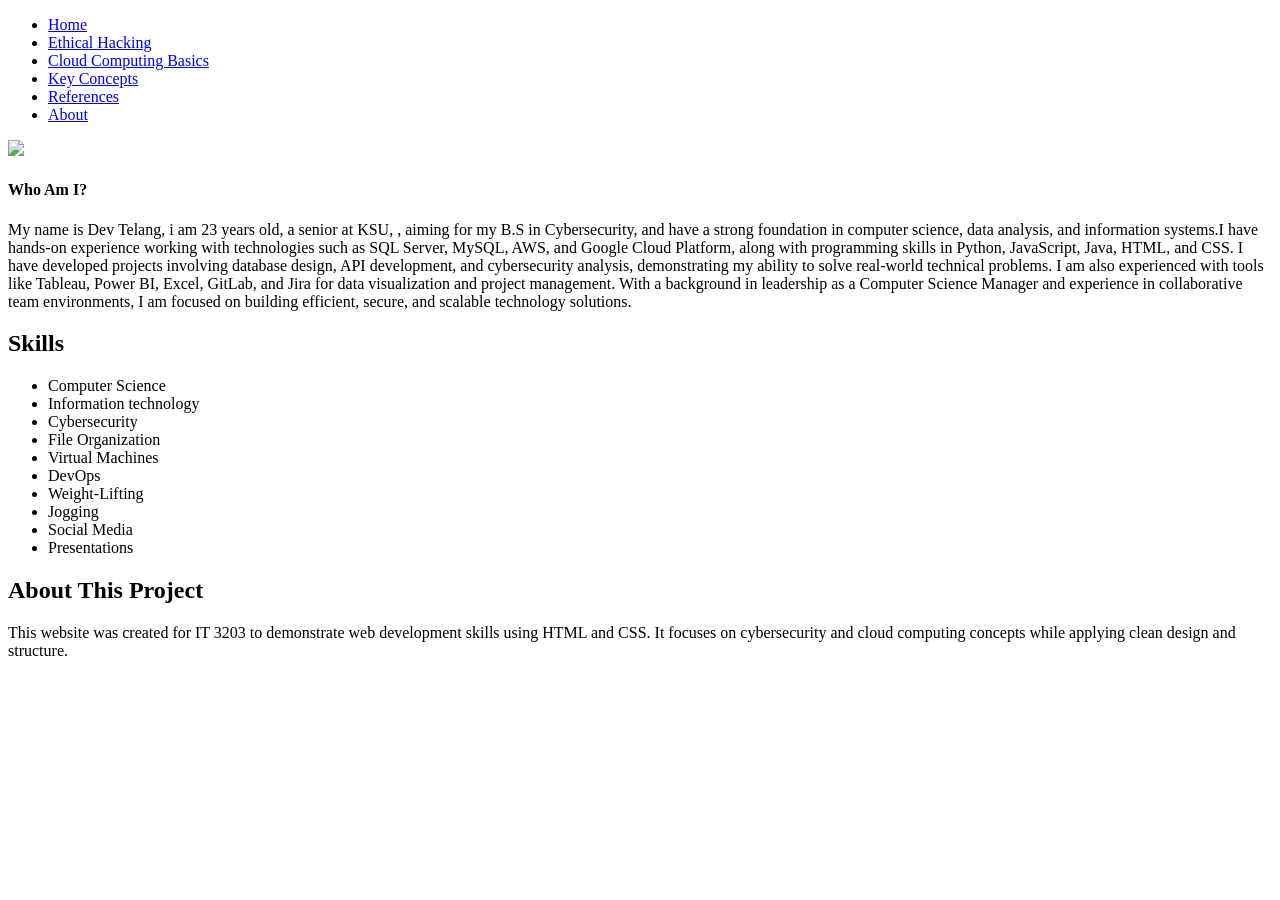
==== about.html @ e0a011a9 "Add files via upload" ====
<!DOCTYPE html>
<html lang="en">
<head>
   
    <meta charset="UTF-8">
    <meta name="viewport" content="width=device-width, initial-scale=1.0">
    <title>Web Project</title>
    <link rel="stylesheet" href="css/style.css">
</head>
<body>

    <nav>
    <ul class="navbar">
        <li><a href="index.html">Home</a></li>
        <li><a href="topic1.html">Ethical Hacking</a></li>
        <li><a href="topic2.html">Cloud Computing Basics</a></li>
        <li><a href="concepts.html">Key Concepts</a></li>
        <li><a href="references.html">References</a></li>
        <li><a href="about.html">About</a></li>
    </ul>
</nav>
    <img src="/IMAGES/IMG_0867 (2).jpg">
    <div class="p-box">
            <h4>Who Am I?</h4>
            <p>
              My name is Dev Telang, i am 23 years old, a senior at KSU,
              , aiming for my B.S in Cybersecurity, and have a strong foundation in computer science, 
              data analysis, and information systems.I have hands-on experience working with technologies such as SQL Server, MySQL, AWS, and Google Cloud Platform,
               along with programming skills in 
               Python, JavaScript, Java, HTML, and CSS. 
               I have developed projects involving database design, API development, and cybersecurity analysis, demonstrating my ability to solve real-world technical problems. 
               I am also experienced with tools like Tableau, Power BI, Excel, GitLab, and Jira for data visualization and project management. With a background in leadership as a Computer Science Manager and experience in collaborative team environments,
               I am focused on building efficient, secure, and scalable technology solutions.
            </p>
            </div>
            <h2><b>Skills</b></h2>
            <ul class="p-box">
                <li>Computer Science</li>
                <li>Information technology</li>
                <li>Cybersecurity</li>
                <li>File Organization</li>
                <li>Virtual Machines</li>
                <li>DevOps</li>
                <li>Weight-Lifting</li>
                <li>Jogging</li>
                <li>Social Media</li>
                <li>Presentations</li>

            </ul>


            <section>
    <h2>About This Project</h2>
    <p class="p-box">
        This website was created for IT 3203 to demonstrate web development
        skills using HTML and CSS. It focuses on cybersecurity and cloud
        computing concepts while applying clean design and structure.
    </p>
</section>

</body>
</html>
</body>
</html>
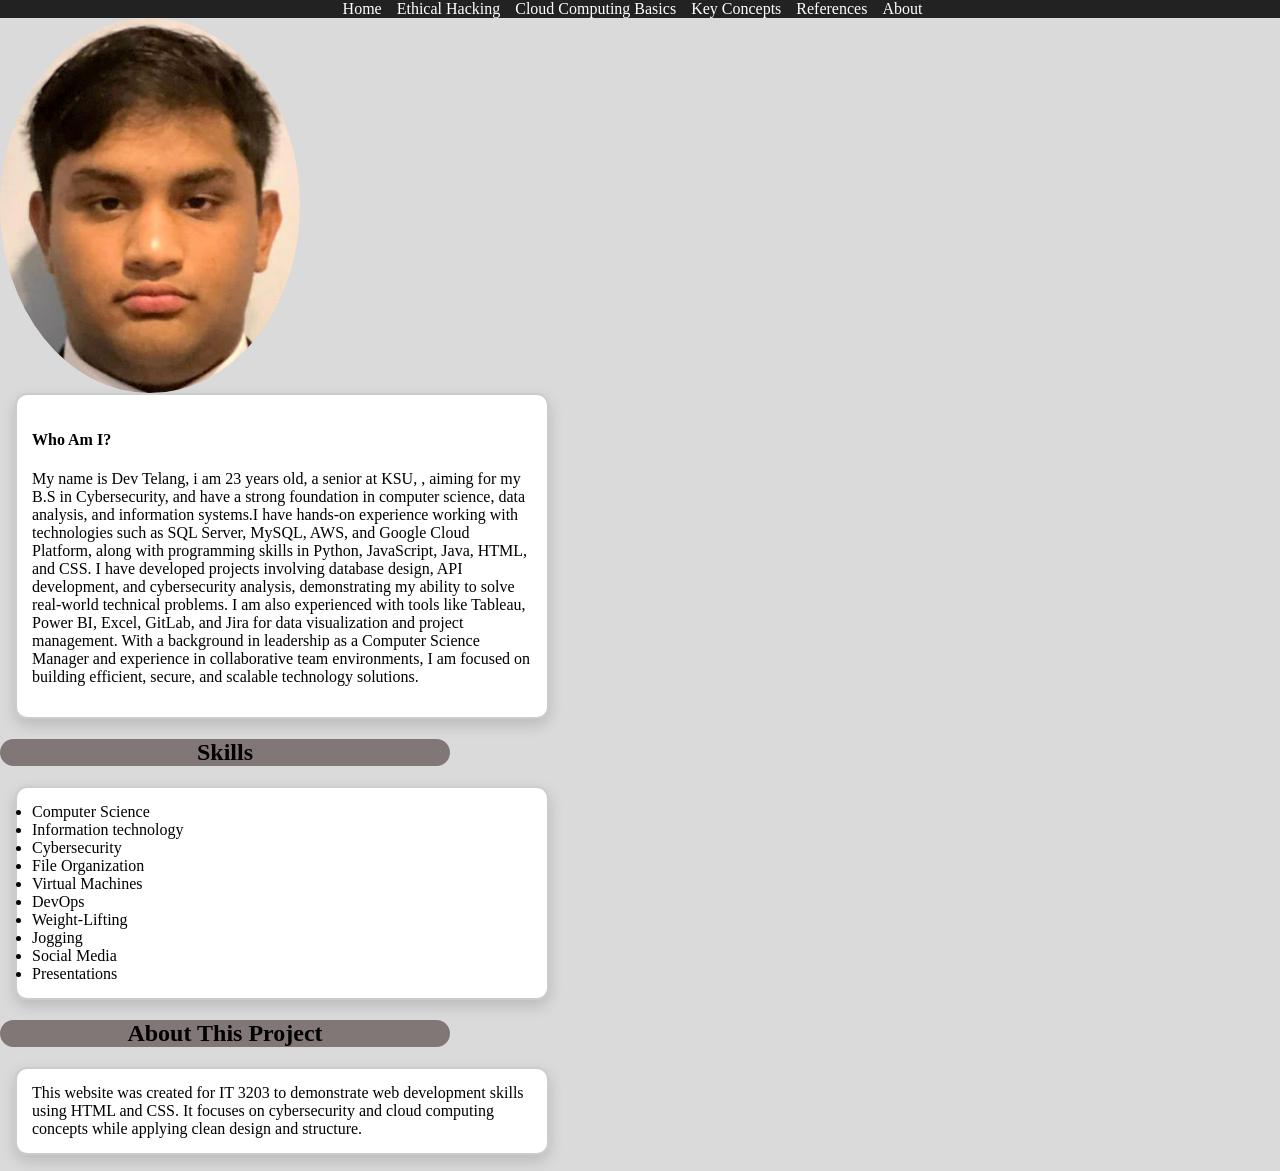
==== commit f8b3ec95: "Fix HTML structure and improve formatting" ====
--- a/about.html
+++ b/about.html
@@ -19,7 +19,7 @@
         <li><a href="about.html">About</a></li>
     </ul>
 </nav>
-    <img src="/IMAGES/IMG_0867 (2).jpg">
+    <img src="IMAGES/IMG_0867 (2).jpg">
     <div class="p-box">
             <h4>Who Am I?</h4>
             <p>
@@ -61,4 +61,4 @@
 </body>
 </html>
 </body>
-</html>+</html>
--- a/css/style.css
+++ b/css/style.css
@@ -0,0 +1,119 @@
+/* Element selector */
+body {
+    font-family: 'Times New Roman', Times, serif;
+    margin: 0;
+    background-color: #dadada;
+}
+
+h2{
+    background-color: #827777;
+    border-radius: 120px;
+    width: 450px;
+    display: flex;              /* REQUIRED */
+    justify-content: center;    /* horizontal center */
+    align-items: center; 
+}
+
+
+
+img {
+    width: 300px;
+    border-radius: 50%;
+    position: relative;
+    animation: headshotFade 9s infinite;
+     display: flex;              /* REQUIRED */
+    justify-content: center;    /* horizontal center */
+    align-items: center;
+    margin-right: 20px;
+}
+
+.fancy-header {
+            background-color: rgb(141, 161, 178);
+            border-radius: 50px;
+            display: flex;              /* REQUIRED */
+            justify-content: center;    /* horizontal center */
+            align-items: center;        /* vertical center */
+        }
+
+summary {
+    list-style: none;
+    cursor: pointer;
+}
+
+summary img:hover {
+    opacity: 0.8;
+}
+
+
+
+
+.WhoIAM{
+   display: flex;
+   justify-content:space-between;
+   align-items: center;
+   padding: 0 50px;
+   margin: 50px 0;
+   gap:40px;
+   margin-bottom: 100px; 
+}
+
+
+
+.p-box {
+    width: 500px;
+    background-color: #ffffff;
+    border: 2px solid #ccc;
+    border-radius: 12px;
+    padding: 15px;
+    box-shadow: 0 6px 15px rgba(0,0,0,0.15);
+    margin-left: 15px;
+    
+}
+
+
+.navbar {
+    display: flex;              /* FLEXBOX ✅ */
+    justify-content: center;    /* center menu */
+    list-style: none;
+    background-color: #222;
+    padding: 0;
+    margin: 0;
+}
+
+
+.navbar li {
+    margin-right: 15px;
+}
+
+/* Link styles */
+.navbar a {
+    color: white;
+    text-decoration: none;
+}
+
+/* Hover effect ✅ */
+.navbar a:hover {
+    color: rgb(234, 232, 230);
+}
+
+
+/* Table Effects */
+table {
+    width: 100%;
+    border-collapse: collapse;
+    margin-top: 20px;
+}
+
+th, td {
+    border: 1px solid #333;
+    padding: 10px;
+}
+
+th {
+    background-color: #222;
+    color: white;
+}
+
+tr:hover {
+    background-color: #f2f2f2;
+}
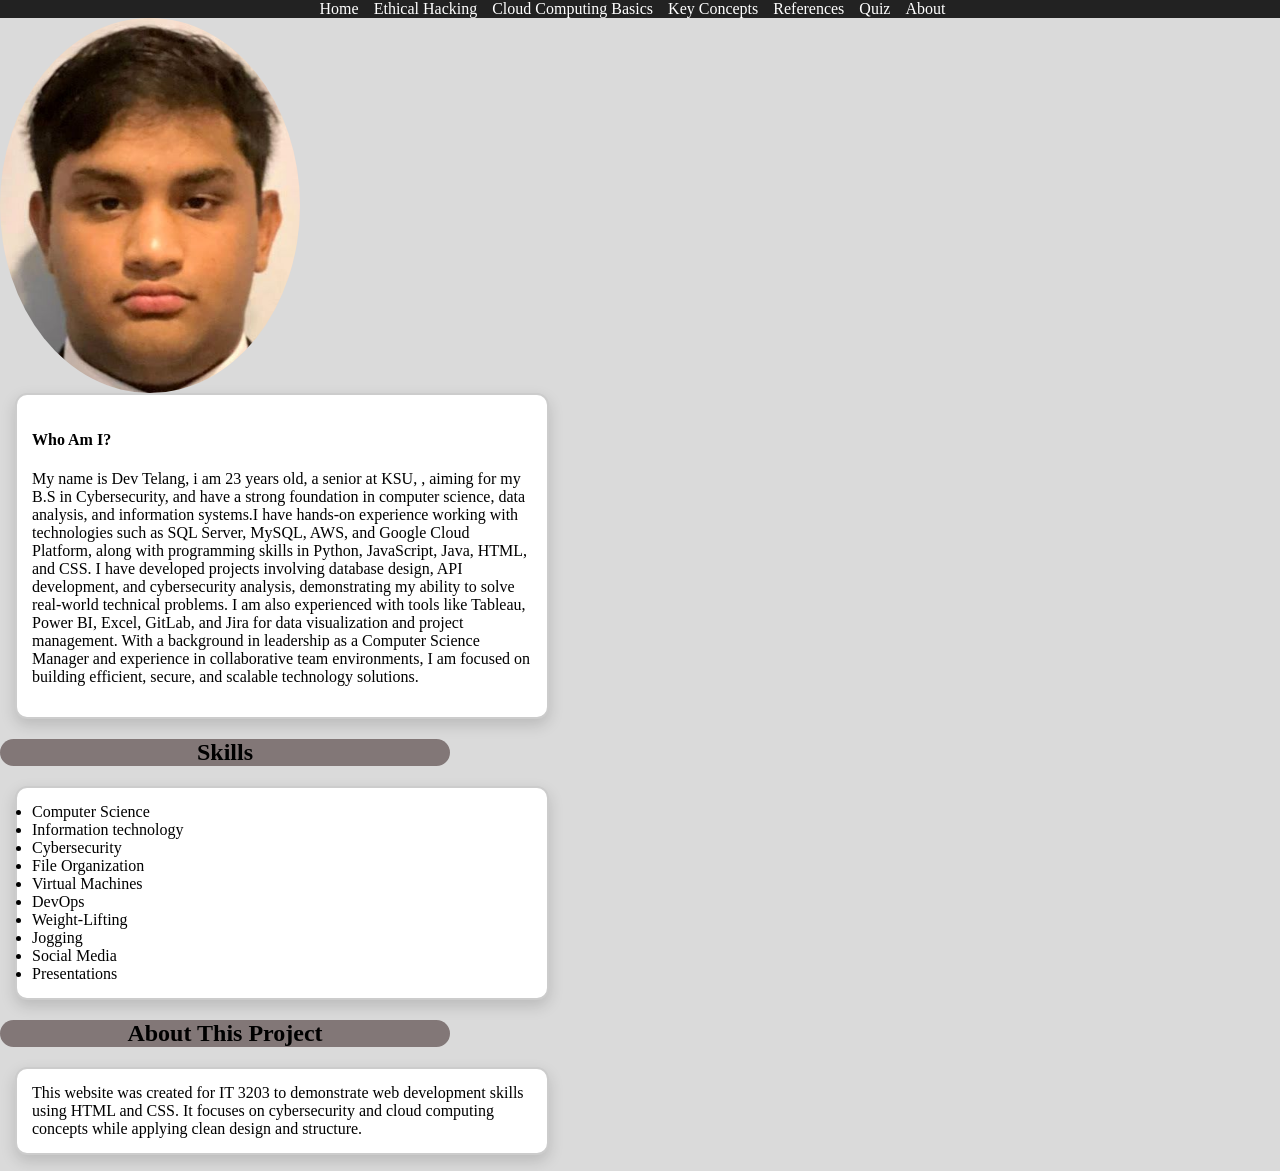
==== commit 9b5fd78d: "Milestone Quiz Added" ====
--- a/about.html
+++ b/about.html
@@ -7,8 +7,9 @@
     <title>Web Project</title>
     <link rel="stylesheet" href="css/style.css">
 </head>
+<!-- About Page -->
 <body>
-
+     <!-- Navigation Menu -->
     <nav>
     <ul class="navbar">
         <li><a href="index.html">Home</a></li>
@@ -16,6 +17,7 @@
         <li><a href="topic2.html">Cloud Computing Basics</a></li>
         <li><a href="concepts.html">Key Concepts</a></li>
         <li><a href="references.html">References</a></li>
+        <li><a href="quiz.html">Quiz</a></li>
         <li><a href="about.html">About</a></li>
     </ul>
 </nav>
@@ -61,4 +63,4 @@
 </body>
 </html>
 </body>
-</html>
+</html>
--- a/css/style.css
+++ b/css/style.css
@@ -5,6 +5,8 @@
     background-color: #dadada;
 }
 
+
+/* Styles for h2 elements */
 h2{
     background-color: #827777;
     border-radius: 120px;
@@ -15,7 +17,7 @@
 }
 
 
-
+/* Styles for images */
 img {
     width: 300px;
     border-radius: 50%;
@@ -27,6 +29,7 @@
     margin-right: 20px;
 }
 
+/* Styles for fancy header sections */
 .fancy-header {
             background-color: rgb(141, 161, 178);
             border-radius: 50px;
@@ -35,11 +38,13 @@
             align-items: center;        /* vertical center */
         }
 
+
+/* Styles for summary elements */
 summary {
     list-style: none;
     cursor: pointer;
 }
-
+/* Hover effect for images inside summary */
 summary img:hover {
     opacity: 0.8;
 }
@@ -47,18 +52,7 @@
 
 
 
-.WhoIAM{
-   display: flex;
-   justify-content:space-between;
-   align-items: center;
-   padding: 0 50px;
-   margin: 50px 0;
-   gap:40px;
-   margin-bottom: 100px; 
-}
-
-
-
+/* Styles for text boxes */
 .p-box {
     width: 500px;
     background-color: #ffffff;
@@ -70,7 +64,7 @@
     
 }
 
-
+/* Styles for navigation bar */
 .navbar {
     display: flex;              /* FLEXBOX ✅ */
     justify-content: center;    /* center menu */
@@ -80,7 +74,7 @@
     margin: 0;
 }
 
-
+/* Styles for navigation items */
 .navbar li {
     margin-right: 15px;
 }
@@ -97,6 +91,10 @@
 }
 
 
+
+
+
+
 /* Table Effects */
 table {
     width: 100%;
@@ -104,16 +102,62 @@
     margin-top: 20px;
 }
 
+/* Table cell styles */
 th, td {
     border: 1px solid #333;
     padding: 10px;
 }
-
+/* Table header styles */
 th {
     background-color: #222;
     color: white;
 }
-
+/* Hover effect for table rows */
 tr:hover {
     background-color: #f2f2f2;
 }
+
+
+ .quiz-container {
+            background: white;
+            padding: 20px;
+            max-width: 700px;
+            margin: auto;
+            border-radius: 8px;
+        }
+ 
+        .question-block {
+            margin-bottom: 20px;
+            padding: 15px;
+            border: 1px solid #ddd;
+            border-radius: 6px;
+        }
+ 
+        .question-title {
+            font-weight: bold;
+            margin-bottom: 10px;
+        }
+ 
+        .option {
+            margin: 6px 0;
+        }
+ 
+        button {
+            padding: 10px 18px;
+            margin-top: 10px;
+            cursor: pointer;
+        }
+ 
+        #result {
+            margin-top: 20px;
+            font-weight: bold;
+        }
+ 
+        .correct {
+            color: green;
+        }
+ 
+        .incorrect {
+            color: red;
+        }
+ 
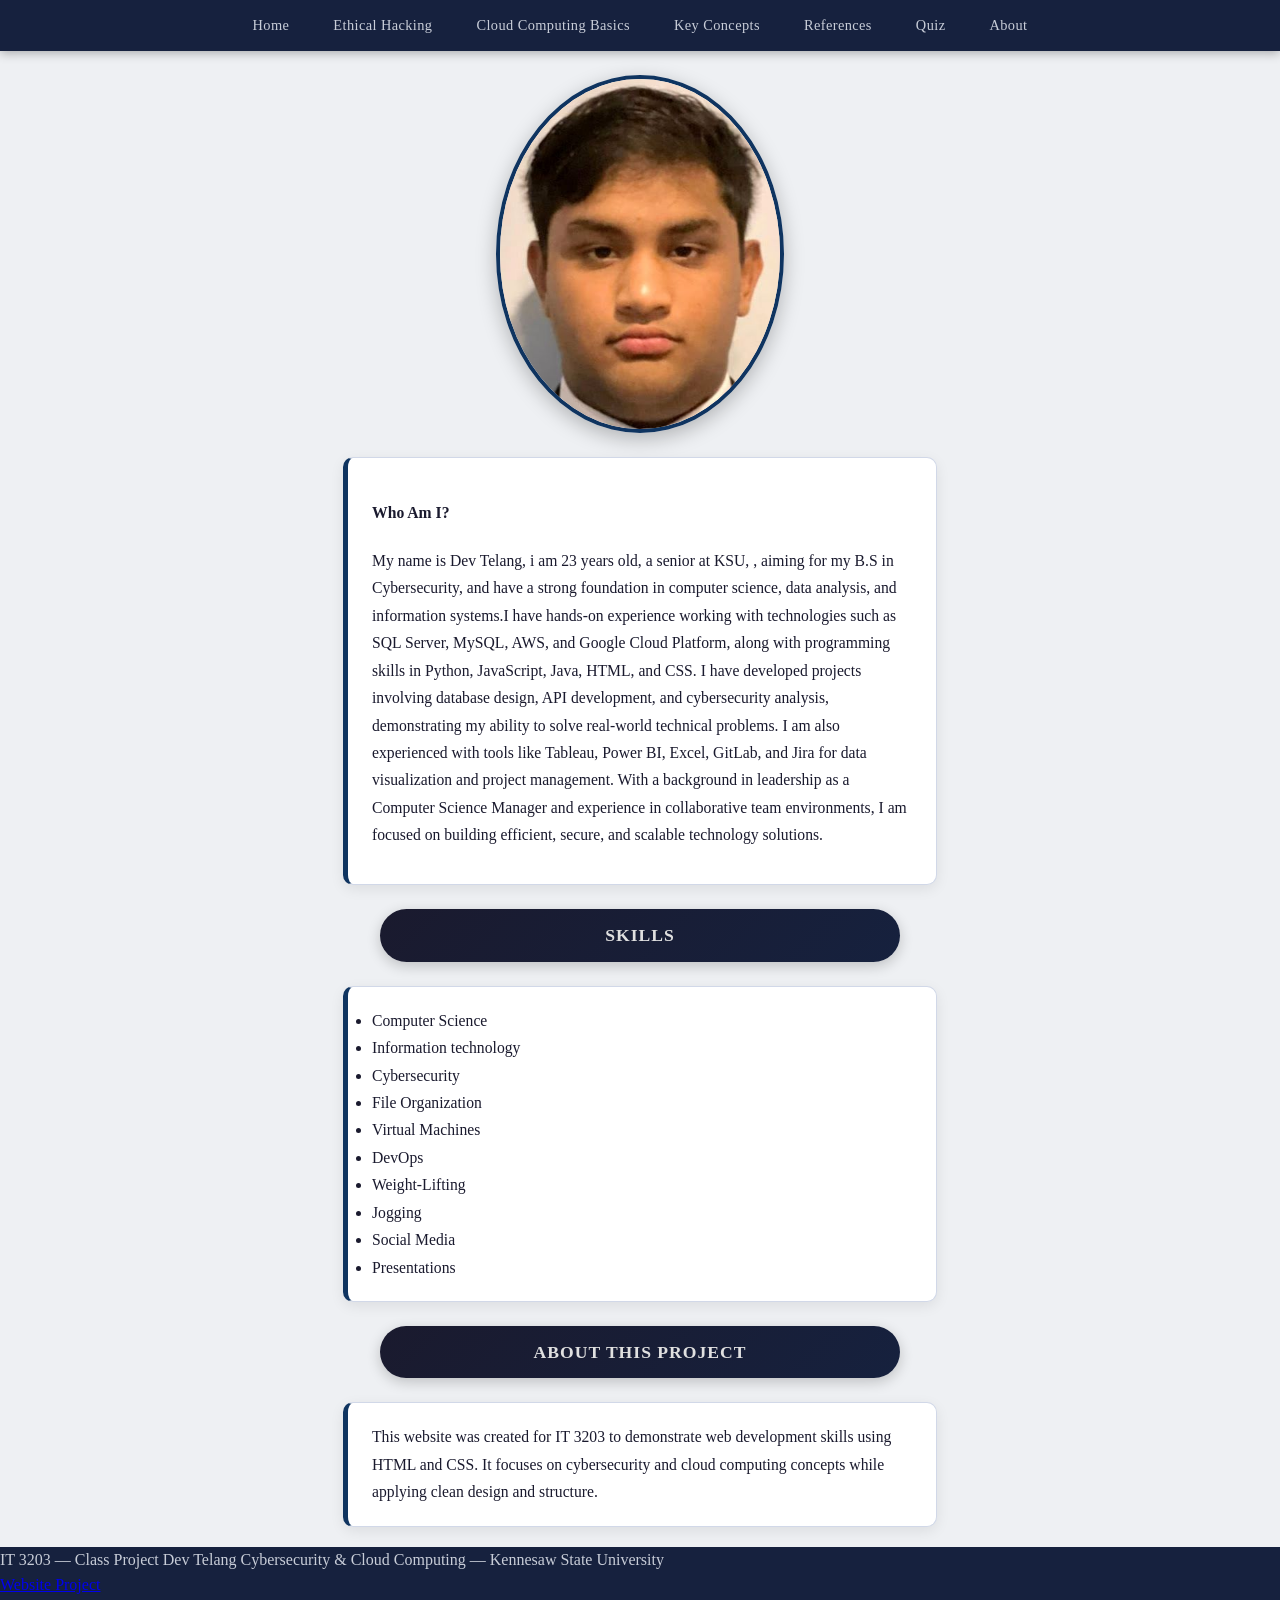
==== commit cced4152: "Github Link and Footer added" ====
--- a/about.html
+++ b/about.html
@@ -60,6 +60,29 @@
     </p>
 </section>
 
+
+
+
+
+
+<!-- Footer (consistent across all pages) -->
+    <footer>
+        <div class="footer-content">
+            <div class="footer-left">
+                <span class="footer-course">IT 3203 &mdash; Class Project</span>
+                <span class="footer-name">Dev Telang</span>
+                <span class="footer-desc">
+                    Cybersecurity &amp; Cloud Computing
+                    &mdash; Kennesaw State University
+                </span>
+            </div>
+            <div class="footer-right">
+                <a href="https://github.com/Devtel0912/Project-Milestone.git">Website Project</a><br>
+                &copy; 2025 Dev Telang. All rights reserved.
+            </div>
+        </div>
+    </footer>
+
 </body>
 </html>
 </body>
--- a/css/style.css
+++ b/css/style.css
@@ -1,163 +1,395 @@
-/* Element selector */
+/* ==========================================
+   IT 3203 Project - Main Stylesheet
+   Author: Dev Telang
+   File: style.css
+
+   Purpose:
+   This stylesheet controls the layout, design,
+   typography, navigation menu, quiz page, and
+   responsive design styling for all pages.
+========================================== */
+
+
+/* ==========================================
+   GLOBAL PAGE STYLES
+   - Applies to all pages
+========================================== */
+
+
+
+
+/* Page base */
 body {
-    font-family: 'Times New Roman', Times, serif;
+    font-family: 'Segoe UI', 'Times New Roman', serif;
     margin: 0;
-    background-color: #dadada;
-}
-
-
-/* Styles for h2 elements */
-h2{
-    background-color: #827777;
-    border-radius: 120px;
-    width: 450px;
-    display: flex;              /* REQUIRED */
-    justify-content: center;    /* horizontal center */
-    align-items: center; 
-}
-
-
-/* Styles for images */
+    background-color: #eef0f3;
+    color: #1a1a2e;
+    line-height: 1.6;
+}
+ 
+/* Section headings */
+h1 {
+    font-size: 2rem;
+    font-weight: 700;
+    color: #1a1a2e;
+    text-align: center;
+    margin: 30px 0 10px;
+    letter-spacing: 0.5px;
+}
+ 
+h2 {
+    background: linear-gradient(135deg, #1a1a2e, #16213e);
+    color: #e0e0e0;
+    border-radius: 50px;
+    width: 480px;
+    display: flex;
+    justify-content: center;
+    align-items: center;
+    margin: 24px auto;
+    padding: 12px 20px;
+    font-size: 1.1rem;
+    letter-spacing: 1px;
+    text-transform: uppercase;
+    box-shadow: 0 4px 14px rgba(0, 0, 0, 0.2);
+}
+ 
+h3 {
+    font-size: 1.1rem;
+    font-weight: 600;
+    color: #16213e;
+    margin-bottom: 8px;
+}
+ 
+/* Profile image */
 img {
-    width: 300px;
+   width: 280px; /* Desktop image size */
+    height: auto; /* Maintains aspect ratio */
     border-radius: 50%;
-    position: relative;
+    border: 4px solid #0f3460;
+    display: block;
+    margin: 24px auto;
     animation: headshotFade 9s infinite;
-     display: flex;              /* REQUIRED */
-    justify-content: center;    /* horizontal center */
-    align-items: center;
-    margin-right: 20px;
-}
-
-/* Styles for fancy header sections */
-.fancy-header {
-            background-color: rgb(141, 161, 178);
-            border-radius: 50px;
-            display: flex;              /* REQUIRED */
-            justify-content: center;    /* horizontal center */
-            align-items: center;        /* vertical center */
-        }
-
-
-/* Styles for summary elements */
+    box-shadow: 0 6px 20px rgba(0, 0, 0, 0.25);
+}
+ 
+/* Expandable summary toggle */
 summary {
     list-style: none;
     cursor: pointer;
-}
-/* Hover effect for images inside summary */
+    font-weight: 600;
+    color: #0f3460;
+    padding: 6px 0;
+    transition: color 0.2s;
+}
+ 
+summary:hover {
+    color: #e94560;
+}
+ 
 summary img:hover {
     opacity: 0.8;
 }
-
-
-
-
-/* Styles for text boxes */
-.p-box {
-    width: 500px;
-    background-color: #ffffff;
-    border: 2px solid #ccc;
-    border-radius: 12px;
-    padding: 15px;
-    box-shadow: 0 6px 15px rgba(0,0,0,0.15);
-    margin-left: 15px;
-    
-}
-
-/* Styles for navigation bar */
+ 
+/* Table layout */
+table {
+    width: 100%;
+    border-collapse: collapse;  /* Removes extra spacing between borders */
+    margin-top: 20px;
+    font-size: 0.95rem;
+}
+ 
+th, td {
+    border: 1px solid #c8cdd8;
+    padding: 12px 14px;
+    text-align: left;
+}
+ 
+th {
+    background-color: #0f3460;
+    color: #f0f0f0;
+    font-weight: 600;
+    letter-spacing: 0.4px;
+    text-transform: uppercase;
+    font-size: 0.85rem;
+}
+ 
+tr:nth-child(even) {
+    background-color: #f4f6fb;
+}
+ 
+tr:hover {
+    background-color: #dce8f7;
+}
+ 
+/* Buttons */
+button {
+    padding: 12px 24px;
+    margin-top: 16px;
+    cursor: pointer;
+    background-color: #0f3460;
+    color: #ffffff;
+    border: none;
+    border-radius: 8px;
+    font-size: 15px;
+    font-weight: 600;
+    letter-spacing: 0.5px;
+    transition: background-color 0.25s, transform 0.15s;
+}
+ 
+button:hover {
+    background-color: #e94560;
+    transform: translateY(-2px);
+}
+ 
+button:active {
+    transform: translateY(0);
+}
+ 
+ footer {
+    background-color: #16213e;
+    color: #c8cdd8;
+    margin-top: auto;
+    padding: 0;
+}
+/* ----------------------------------------------------------
+   2. CLASS SELECTORS
+   ---------------------------------------------------------- */
+ 
+/* ---- Navigation bar ---- */
 .navbar {
-    display: flex;              /* FLEXBOX ✅ */
-    justify-content: center;    /* center menu */
+    display: flex;
+    justify-content: center;
     list-style: none;
-    background-color: #222;
+    background-color: #16213e;
     padding: 0;
     margin: 0;
-}
-
-/* Styles for navigation items */
-.navbar li {
-    margin-right: 15px;
-}
-
-/* Link styles */
+    gap: 4px;
+    box-shadow: 0 2px 10px rgba(0, 0, 0, 0.3);
+}
+ 
 .navbar a {
-    color: white;
+    color: #c8cdd8;
     text-decoration: none;
-}
-
-/* Hover effect ✅ */
+    padding: 14px 20px;
+    display: block;
+    border-radius: 6px;
+    font-size: 0.9rem;
+    font-weight: 500;
+    letter-spacing: 0.4px;
+    transition: background-color 0.25s, color 0.25s;
+}
+ 
 .navbar a:hover {
-    color: rgb(234, 232, 230);
-}
-
-
-
-
-
-
-/* Table Effects */
-table {
-    width: 100%;
-    border-collapse: collapse;
-    margin-top: 20px;
-}
-
-/* Table cell styles */
-th, td {
-    border: 1px solid #333;
-    padding: 10px;
-}
-/* Table header styles */
-th {
-    background-color: #222;
-    color: white;
-}
-/* Hover effect for table rows */
-tr:hover {
-    background-color: #f2f2f2;
-}
-
-
- .quiz-container {
-            background: white;
-            padding: 20px;
-            max-width: 700px;
-            margin: auto;
-            border-radius: 8px;
-        }
- 
-        .question-block {
-            margin-bottom: 20px;
-            padding: 15px;
-            border: 1px solid #ddd;
-            border-radius: 6px;
-        }
- 
-        .question-title {
-            font-weight: bold;
-            margin-bottom: 10px;
-        }
- 
-        .option {
-            margin: 6px 0;
-        }
- 
-        button {
-            padding: 10px 18px;
-            margin-top: 10px;
-            cursor: pointer;
-        }
- 
-        #result {
-            margin-top: 20px;
-            font-weight: bold;
-        }
- 
-        .correct {
-            color: green;
-        }
- 
-        .incorrect {
-            color: red;
-        }
- +    background-color: #0f3460;
+    color: #ffffff;
+}
+ 
+/* Active / current page link
+   Add class="active" to the <a> tag for the current page */
+.navbar a.active {
+    background-color: #e94560;
+    color: #ffffff;
+    font-weight: 700;
+    border-radius: 6px;
+    box-shadow: inset 0 -3px 0 rgba(0, 0, 0, 0.2);
+}
+ 
+/* ---- Fancy header banner ---- */
+.fancy-header {
+    background: linear-gradient(135deg, #16213e 0%, #0f3460 60%, #1a1a2e 100%);
+    color: #e0e0e0;
+    border-radius: 0 0 30px 30px;
+    display: flex;
+    justify-content: center;
+    align-items: center;
+    padding: 20px 30px;
+    font-size: 1.6rem;
+    font-weight: 700;
+    letter-spacing: 1.5px;
+    text-transform: uppercase;
+    text-shadow: 0 2px 6px rgba(0, 0, 0, 0.4);
+    margin-bottom: 10px;
+}
+ 
+/* ---- Text / content boxes ---- */
+.p-box {
+    width: 540px;
+    max-width: 92%;  /* Prevents content from overflowing */
+    background-color: #ffffff;
+    border: 1px solid #d1d8e8;
+    border-left: 5px solid #0f3460;
+    border-radius: 10px;
+    padding: 20px 24px;
+    box-shadow: 0 4px 14px rgba(0, 0, 0, 0.08);
+    margin: 20px auto;
+    line-height: 1.75;
+    font-size: 0.98rem;
+    color: #1a1a2e;
+}
+ 
+/* ---- Quiz container ---- */
+.quiz-container {
+    background-color: #ffffff;
+    padding: 30px;
+    max-width: 760px;
+    margin: 36px auto;
+    border-radius: 14px;
+    border: 1px solid #d1d8e8;
+    box-shadow: 0 6px 20px rgba(0, 0, 0, 0.1);
+}
+ 
+.question-block {
+    margin-bottom: 22px;
+    padding: 20px;
+    border: 1px solid #c8cdd8;
+    border-radius: 10px;
+    background-color: #f7f9fd;
+    transition: border-color 0.2s;
+}
+ 
+.question-block:hover {
+    border-color: #0f3460;
+}
+ 
+.question-title {
+    font-weight: 700;
+    margin-bottom: 14px;
+    font-size: 1rem;
+    color: #1a1a2e;
+}
+ 
+.option {
+    margin: 8px 0;
+    font-size: 0.95rem;
+    color: #2c2c4a;
+}
+ 
+.correct {
+    color: #1a7f3c;
+    font-weight: 700;
+    background-color: #eaf7ef;
+    border-radius: 6px;
+    padding: 4px 10px;
+}
+ 
+.incorrect {
+    color: #b91c1c;
+    font-weight: 700;
+    background-color: #fdecea;
+    border-radius: 6px;
+    padding: 4px 10px;
+}
+ 
+ 
+/* ----------------------------------------------------------
+   3. ID SELECTORS
+   ---------------------------------------------------------- */
+ 
+/* Quiz result message — unique element, so uses ID */
+#result {
+    margin-top: 24px;
+    font-weight: 700;
+    font-size: 1.2rem;
+    text-align: center;
+    color: #0f3460;
+    padding: 16px;
+    border-radius: 10px;
+    background-color: #eef4fb;
+    border: 1px solid #b8cfe8;
+    letter-spacing: 0.3px;
+}
+
+ 
+/* ----------------------------------------------------------
+   ANIMATION
+   ---------------------------------------------------------- */
+ 
+@keyframes headshotFade {
+    0%   { opacity: 1; }
+    50%  { opacity: 0.45; }
+    100% { opacity: 1; }
+}
+
+
+
+/* -----------------------------
+   RESPONSIVE DESIGN
+----------------------------- */
+
+/* Tablet screen (max 900px) */
+@media (max-width: 900px) {
+
+    h2 {
+        width: 90%;
+        font-size: 1rem;
+    }
+
+    .navbar {
+        flex-wrap: wrap;
+        justify-content: center;
+    }
+
+    img {
+        width: 200px;
+    }
+
+    .quiz-container {
+        width: 90%;
+        padding: 20px;
+    }
+}
+
+
+/* Phone screen (max 600px) */
+@media (max-width: 600px) {
+
+    body {
+        font-size: 0.95rem;
+    }
+
+    .navbar {
+        flex-direction: column;
+        align-items: center;
+    }
+
+    .navbar a {
+        width: 100%;
+        text-align: center;
+        padding: 12px;
+    }
+
+    h1 {
+        font-size: 1.5rem;
+    }
+
+    h2 {
+        width: 95%;
+        font-size: 0.95rem;
+        padding: 10px;
+    }
+
+    img {
+        width: 160px;
+    }
+
+    table {
+        font-size: 0.85rem;
+        display: block;
+        overflow-x: auto;
+        white-space: nowrap;
+    }
+
+    button {
+        width: 100%;
+    }
+
+    .p-box {
+        width: 90%;
+        padding: 15px;
+    }
+
+    .quiz-container {
+        width: 95%;
+        padding: 15px;
+    }
+}
